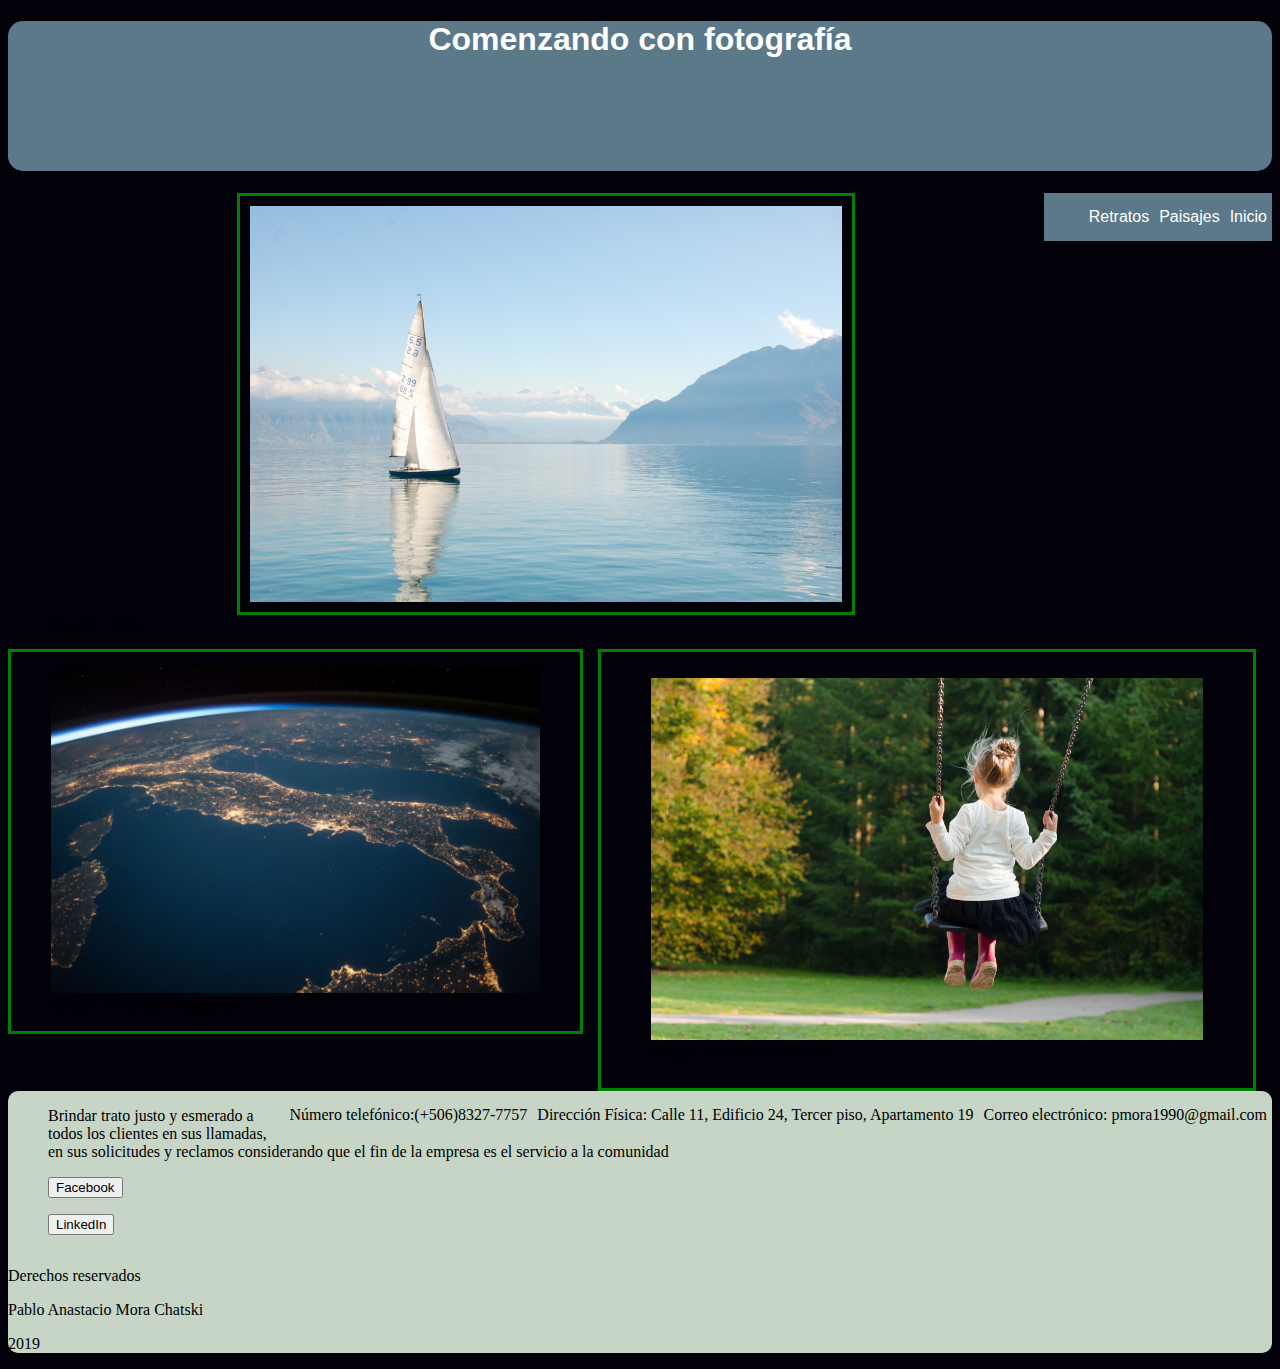
==== index.html @ c54b1916 "Version 1.0" ====
<!DOCTYPE html>
<html lang="en" dir="ltr">
  <head>
    <link rel="stylesheet" href="css/estilos.css">
    <meta charset="utf-8">
    <meta name="viewport" content="width=device:width, user-scalable=no, initial-scale=1.0">
    <title></title>
  </head>
  <body>
    <header>
      <section id=cabecera>
        <h1>Comenzando con fotografía</h1>
      <nav>
        <ul class = "menu-principal">
          <li href="html/inicio.html">Inicio</li>
          <li href="html/paisajes.html">Paisajes</li>
          <li href="html/retratos.html">Retratos</li>
        </ul>
      </nav>
      </section>
    </header>
    <section>
      <figure>
        <img id="img-central" src="img/imagen-central.jpg" alt="Imagen_central" download/>
        <figurecaption>Imagen Central</figurecaption>
      </figure>
    </section>
    <section id="img-izquierda">
      <figure>
        <img id = "img-inferior" src="img/imagen-izquierda.jpg" alt="Imagen_Secundaria_Derecha" download/>
        <figurecaption>Imagen Secundaria Izquierda</figurecaption>
      </figure>
    </section>
    <section id="img-derecha">
      <figure>
        <img src="img/imagen-derecha.jpg" alt="Imagen_Secundaria_Izquierda" download/>
        <figurecaption>Imagen Secundaria Derecha</figurecaption>
      </figure>
    </section>
  </body>
  <footer>
    <ul>
      <li>Correo electrónico: pmora1990@gmail.com</li>
      <li>Dirección Física: Calle 11, Edificio 24, Tercer piso, Apartamento 19</li>
      <li>Número telefónico:(+506)8327-7757</li>
      <p>Brindar trato justo y esmerado a todos los clientes en sus llamadas, en sus solicitudes y reclamos considerando que el fin de la empresa es el servicio a la comunidad</p>
      <p>
        <a href = "https://www.facebook.com/pablomorash?ref=bookmarks"><input type="submit" value="Facebook"></a>
      </p>
      <p>
        <a href = "https://www.linkedin.com/in/pablomora-ch/"><input type="submit" value="LinkedIn"></a>
      </p>
    </ul>
    <p>Derechos reservados</p>
    <p>Pablo Anastacio Mora Chatski</p>
    <p>2019</p>
  </footer>
</html>
---- css/estilos.css ----
/*@font-face {
    font-family:
}*/
#cabecera h1{
  background-color: #5b7989;
  font-family: Arial;
  color: white;
  filter:drop-shadow(2px);
  height: 150px;
  border-radius: 15px;
  text-align: center;
  /*display:inline;*/
  width:100%;
}

body{
  background-color: #02010a;
}

ul{
    list-style-type: none;
    margin:0;
    overflow:hidden;
    height:100%;
}

li{
  float:right;
  /*display:block;*/
  margin: 0px 5px;
  padding: 15px 0px;
  height:100%;
}

.menu-principal{
  background-color: #5b7989;
  float:right;
  color: white;
  font-family: Arial;
  display:inline;
}

#img-central{
  display:block;
  text-align: center;
  width:50%;
  margin:auto;
  border: 3px solid green;
  padding:10px;
}

#img-izquierda{
  object-fit: fill;
  display:block;
  width:45%;
  float:left;
  /*margin:auto;*/
  /*right:10px;*/
  /*padding: 10px;*/
  border: 3px solid green;
  overflow: auto;

}

#img-izquierda img{
  width:100%;
}

#img-derecha{
  display:block;
  width:50%;
  left:0px;
  margin:auto;
  padding: 10px;
  border: 3px solid green;
  overflow: auto;
}

#img-derecha img{
  width:100%;
}
/*img{
  width:100%;
}*/
.imagen-central{
  width:50px;
}

footer{
  clear:both;
  border-radius:10px;
  background-color:#C6d5c5;
}
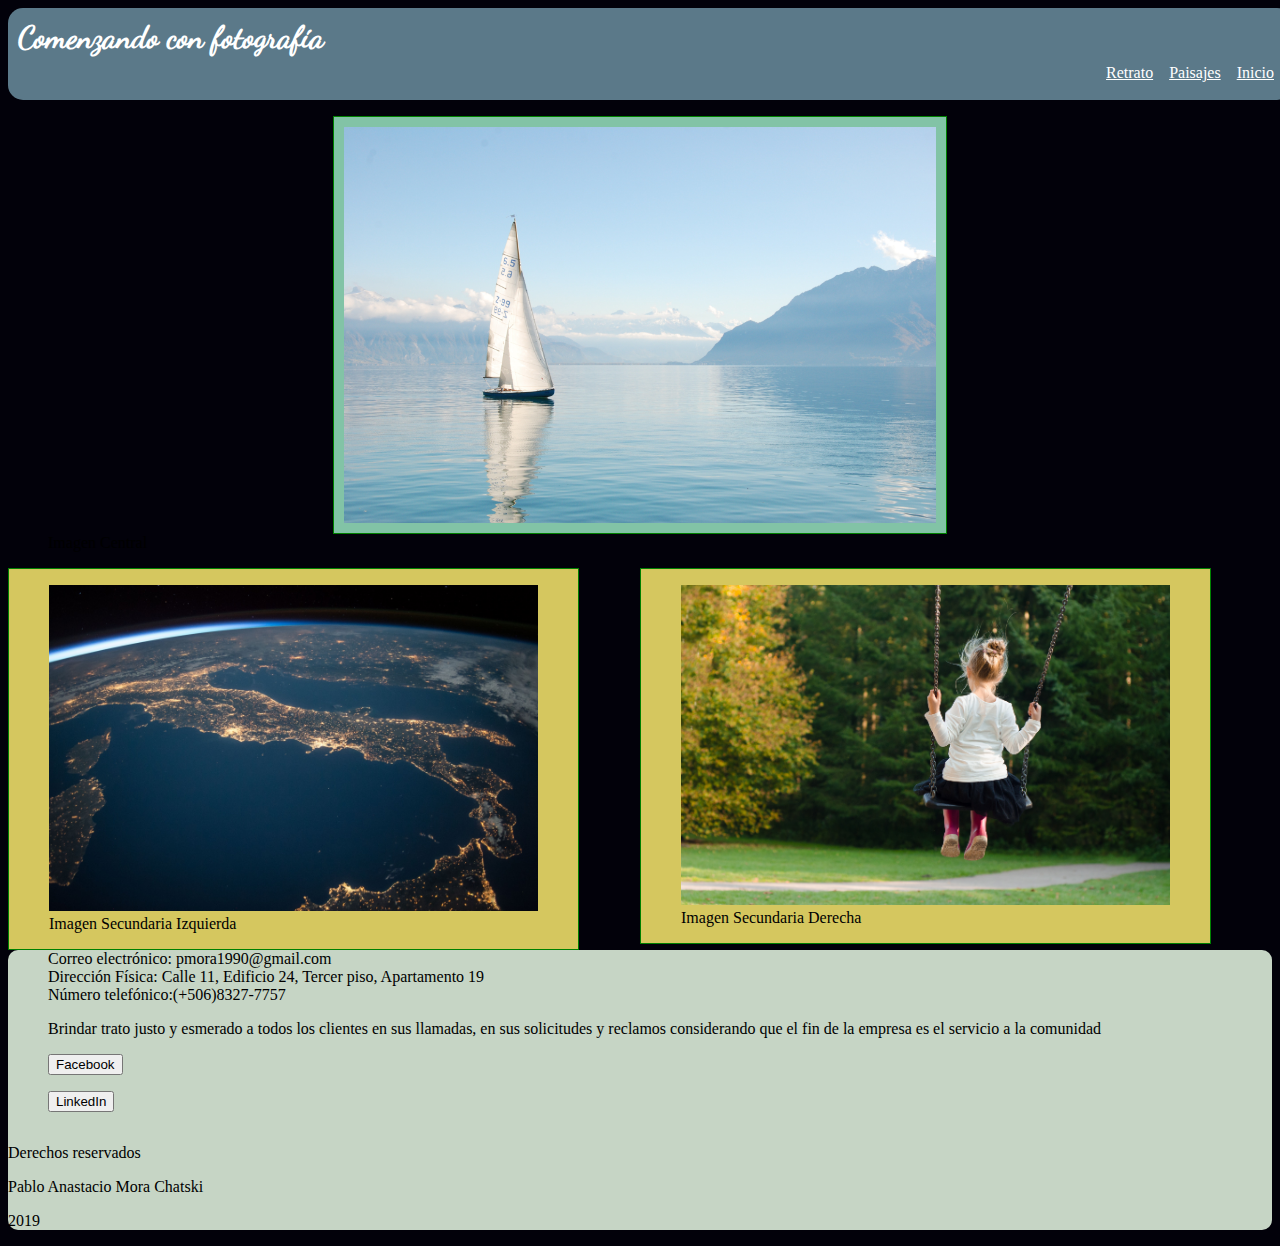
==== commit 5aed16ff: "Version 1.2" ====
--- a/index.html
+++ b/index.html
@@ -8,16 +8,19 @@
   </head>
   <body>
     <header>
-      <section id=cabecera>
+      <div id="#cabecera" class="cabecera">
         <h1>Comenzando con fotografía</h1>
-      <nav>
-        <ul class = "menu-principal">
-          <li href="html/inicio.html">Inicio</li>
-          <li href="html/paisajes.html">Paisajes</li>
-          <li href="html/retratos.html">Retratos</li>
+        <ul>
+          <li><a href="default.asp">Inicio</a></li>
+          <li><a href="news.asp">Paisajes</a></li>
+          <li><a href="contact.asp">Retrato</a></li>
         </ul>
-      </nav>
-      </section>
+          <!--<div href="html/inicio.html">Inicio</div>
+          <p><a href=#cabecera>Inicio</a></p>
+          <div>Inicio</div>
+          <div href="html/paisajes.html">Paisajes</div>
+          <div href="html/retratos.html">Retratos</div>
+    </div>-->
     </header>
     <section>
       <figure>
--- a/css/estilos.css
+++ b/css/estilos.css
@@ -1,16 +1,61 @@
-/*@font-face {
-    font-family:
+@font-face {
+    font-family:DS;
+    src:url(../font/DancingScript-Regular.ttf);
+}
+
+/*#cabecera{
+  flex-wrap: wrap;
+
 }*/
-#cabecera h1{
+
+
+.cabecera{
+  width:100%;
   background-color: #5b7989;
-  font-family: Arial;
+  border-radius: 15px;
+  padding:10px;
+}
+
+.cabecera h1{
+  font-family: DS;
   color: white;
   filter:drop-shadow(2px);
-  height: 150px;
-  border-radius: 15px;
-  text-align: center;
-  /*display:inline;*/
-  width:100%;
+  /*height: 150px;*/
+
+  text-align: left;
+
+  display:inline;
+  /*width:100%;*/
+  /*order: 1;*/
+}
+
+.cabecera ul{
+  list-style-type:none;
+  margin:0;
+  padding:0;
+  top: 0;
+}
+
+.cabecera li{
+  display:inline;
+
+}
+
+.cabecera li a{
+  display:block;
+  color:white;
+  text-align:right;
+  float:right;
+  padding:8px;
+  /*width:60px;*/
+}
+
+
+.cabecera p{
+  font-family: DS;
+  display:inline;
+  color:white;
+  float:right;
 }
 
 body{
@@ -21,10 +66,10 @@
     list-style-type: none;
     margin:0;
     overflow:hidden;
-    height:100%;
+    /*height:100%;*/
 }
 
-li{
+#cabecera ul li{
   float:right;
   /*display:block;*/
   margin: 0px 5px;
@@ -45,8 +90,10 @@
   text-align: center;
   width:50%;
   margin:auto;
-  border: 3px solid green;
+  border: 1px solid green;
   padding:10px;
+  background-color: #82c3a6;
+
 }
 
 #img-izquierda{
@@ -54,12 +101,19 @@
   display:block;
   width:45%;
   float:left;
-  /*margin:auto;*/
+  margin:auto;
   /*right:10px;*/
   /*padding: 10px;*/
-  border: 3px solid green;
+  border: 1px solid green;
   overflow: auto;
+  background-color: #d5c75f;
 
+}
+
+#img-izquierda:hover{
+  transform: rotate(10deg);
+  background-color: #82c3a6;
+  border: 2px;
 }
 
 #img-izquierda img{
@@ -68,12 +122,21 @@
 
 #img-derecha{
   display:block;
-  width:50%;
+  width:45%;
   left:0px;
   margin:auto;
-  padding: 10px;
-  border: 3px solid green;
+  /*padding: 10px;*/
+  border: 1px solid green;
   overflow: auto;
+  background-color: #d5c75f;
+}
+
+#img-derecha:hover{
+  -ms-transform: translate(20px, 5px); /*IE 9*/
+  -webkit-transform: translate(20px, 5px); /*Safari*/
+  transform: translate(20px, 5px);
+  background-color: #82c3a6;
+  border: 2px;
 }
 
 #img-derecha img{
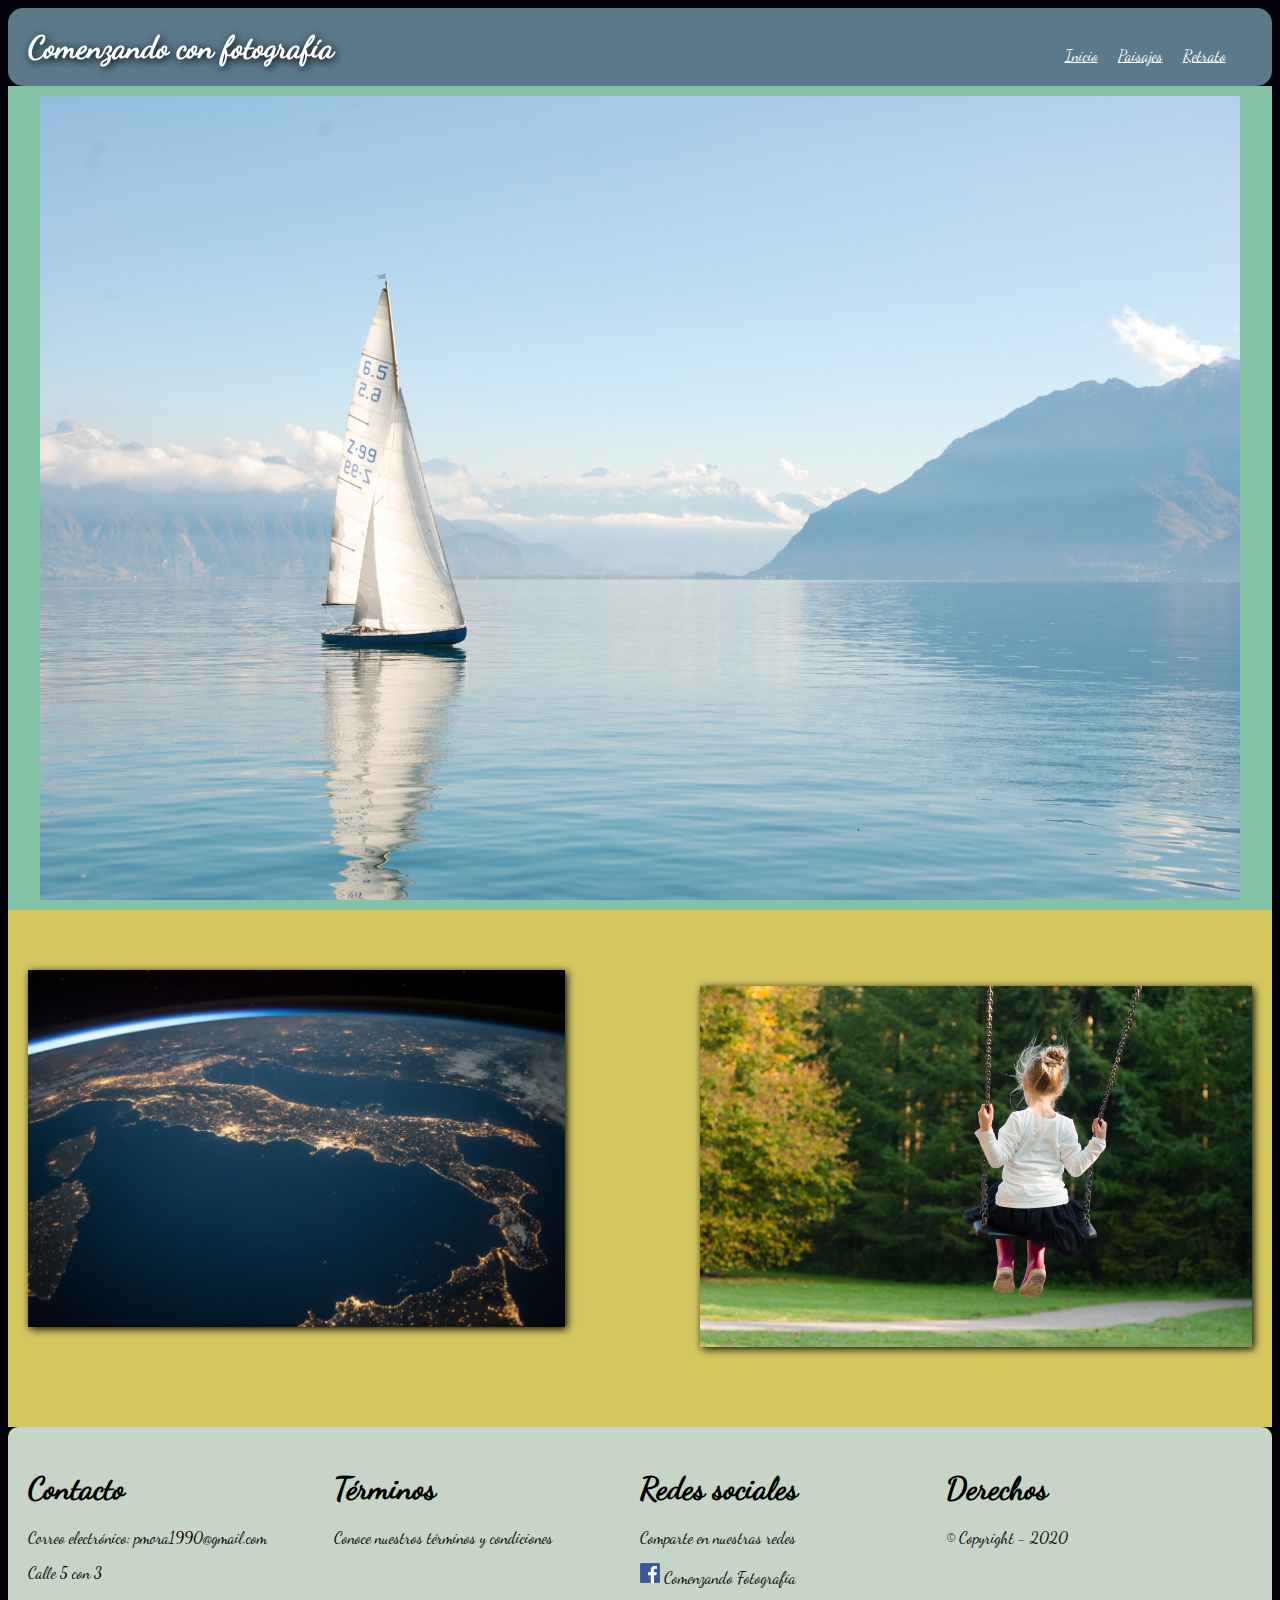
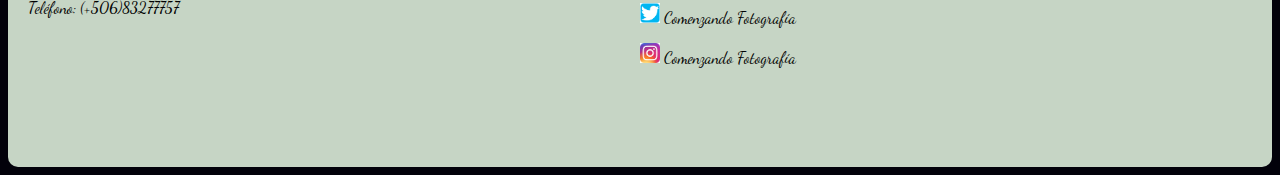
==== commit 2f48db23: "Version 1.4 - finalizada página principal" ====
--- a/index.html
+++ b/index.html
@@ -3,59 +3,64 @@
   <head>
     <link rel="stylesheet" href="css/estilos.css">
     <meta charset="utf-8">
-    <meta name="viewport" content="width=device:width, user-scalable=no, initial-scale=1.0">
+    <meta name="viewport" content="width=device-width, user-scalable=no, initial-scale=1.0">
     <title></title>
   </head>
   <body>
     <header>
+      <div id="contenido"></div>
       <div id="#cabecera" class="cabecera">
         <h1>Comenzando con fotografía</h1>
         <ul>
-          <li><a href="default.asp">Inicio</a></li>
-          <li><a href="news.asp">Paisajes</a></li>
-          <li><a href="contact.asp">Retrato</a></li>
+          <li><a href="#cabecera">Inicio</a></li>
+          <li><a href="html/paisajes.html">Paisajes</a></li>
+          <li><a href="html/retratos.html">Retrato</a></li>
         </ul>
-          <!--<div href="html/inicio.html">Inicio</div>
-          <p><a href=#cabecera>Inicio</a></p>
-          <div>Inicio</div>
-          <div href="html/paisajes.html">Paisajes</div>
-          <div href="html/retratos.html">Retratos</div>
-    </div>-->
+    </div>
     </header>
+    <div id="greenbox">
     <section>
-      <figure>
+
         <img id="img-central" src="img/imagen-central.jpg" alt="Imagen_central" download/>
-        <figurecaption>Imagen Central</figurecaption>
-      </figure>
+
     </section>
+    </div>
+    <div id="yellowbox">
     <section id="img-izquierda">
-      <figure>
-        <img id = "img-inferior" src="img/imagen-izquierda.jpg" alt="Imagen_Secundaria_Derecha" download/>
-        <figurecaption>Imagen Secundaria Izquierda</figurecaption>
-      </figure>
+        <img id="im-iz" src="img/imagen-izquierda.jpg" alt="Imagen_Secundaria_Derecha" download/>
     </section>
     <section id="img-derecha">
       <figure>
-        <img src="img/imagen-derecha.jpg" alt="Imagen_Secundaria_Izquierda" download/>
-        <figurecaption>Imagen Secundaria Derecha</figurecaption>
+        <img id="im-de" src="img/imagen-derecha.jpg" alt="Imagen_Secundaria_Izquierda" download/>
       </figure>
     </section>
+  </div>
+
+
+  <footer>
+    <section class="footer-row">
+      <div class ="footer-column">
+        <h1>Contacto</h1>
+        <p>Correo electrónico: pmora1990@gmail.com</p>
+        <p>Calle 5 con 3</p>
+        <p>Teléfono: (+506)83277757</p><br/>
+      </div>
+      <div class="footer-column">
+        <h1>Términos</h1>
+        <p>Conoce nuestros términos y condiciones</p><br/>
+      </div>
+      <div class="footer-column">
+        <h1>Redes sociales</h1>
+        <p>Comparte en nuestras redes</p>
+        <p><a href="https://www.facebook.com"><img src ="img/facebook.png" alt="Facebook"/></a> Comenzando Fotografía</p>
+        <p><a href="https://twitter.com/"><img src ="img/twitter.png" alt="Twitter"/></a> Comenzando Fotografía</p>
+        <p><a href="https://www.instagram.com/"><img src ="img/instagram.jpg" alt="Instagram"/></a> Comenzando Fotografía</p>
+      </div>
+      <div class="footer-column">
+        <h1>Derechos</h1>
+        <p>&copy; Copyright - 2020</p>
+      </div>
+    </section>
+  </footer>
   </body>
-  <footer>
-    <ul>
-      <li>Correo electrónico: pmora1990@gmail.com</li>
-      <li>Dirección Física: Calle 11, Edificio 24, Tercer piso, Apartamento 19</li>
-      <li>Número telefónico:(+506)8327-7757</li>
-      <p>Brindar trato justo y esmerado a todos los clientes en sus llamadas, en sus solicitudes y reclamos considerando que el fin de la empresa es el servicio a la comunidad</p>
-      <p>
-        <a href = "https://www.facebook.com/pablomorash?ref=bookmarks"><input type="submit" value="Facebook"></a>
-      </p>
-      <p>
-        <a href = "https://www.linkedin.com/in/pablomora-ch/"><input type="submit" value="LinkedIn"></a>
-      </p>
-    </ul>
-    <p>Derechos reservados</p>
-    <p>Pablo Anastacio Mora Chatski</p>
-    <p>2019</p>
-  </footer>
 </html>
--- a/css/estilos.css
+++ b/css/estilos.css
@@ -1,29 +1,24 @@
+body{
+  background-color: #02010a;
+}
+
 @font-face {
     font-family:DS;
     src:url(../font/DancingScript-Regular.ttf);
 }
 
-/*#cabecera{
-  flex-wrap: wrap;
-
-}*/
-
-
 .cabecera{
-  width:100%;
+  width:auto;
   background-color: #5b7989;
   border-radius: 15px;
-  padding:10px;
+  padding:20px;
+  font-family: DS;
+  color:white;
 }
 
 .cabecera h1{
-  font-family: DS;
-  color: white;
-  filter:drop-shadow(2px);
-  /*height: 150px;*/
-
+  filter:drop-shadow(2px 2px 4px #02010a);
   text-align: left;
-
   display:inline;
   /*width:100%;*/
   /*order: 1;*/
@@ -31,116 +26,113 @@
 
 .cabecera ul{
   list-style-type:none;
+  float:right;
   margin:0;
-  padding:0;
-  top: 0;
+  padding:1.5%;
+  top:0;
 }
 
 .cabecera li{
+
   display:inline;
 
 }
 
 .cabecera li a{
-  display:block;
   color:white;
-  text-align:right;
-  float:right;
-  padding:8px;
-  /*width:60px;*/
+  padding: 8px;
+  /*border-style: dotted;
+  border-width: 2px black;*/
 }
 
 
 .cabecera p{
-  font-family: DS;
   display:inline;
   color:white;
   float:right;
 }
 
-body{
-  background-color: #02010a;
+#greenbox{
+  display:block;
+  margin: 0px;
+  background-color: #82c3a6;
+  width:auto;
 }
 
-ul{
-    list-style-type: none;
-    margin:0;
-    overflow:hidden;
-    /*height:100%;*/
-}
-
-#cabecera ul li{
-  float:right;
-  /*display:block;*/
-  margin: 0px 5px;
-  padding: 15px 0px;
-  height:100%;
-}
-
-.menu-principal{
-  background-color: #5b7989;
-  float:right;
-  color: white;
-  font-family: Arial;
-  display:inline;
+#yellowbox{
+  display:block;
+  margin: auto;
+  background-color: #d5c75f;
+  width:auto;
+  padding-top:50px;
+  padding-bottom:50px;
 }
 
 #img-central{
   display:block;
   text-align: center;
-  width:50%;
-  margin:auto;
-  border: 1px solid green;
-  padding:10px;
-  background-color: #82c3a6;
+  width:95%;
+  margin-left:auto;
+  margin-right:auto;
+  padding-top:10px;
+  padding-bottom:10px;
+  padding-right:10px;
+  padding-left:10px;
 
 }
 
 #img-izquierda{
-  object-fit: fill;
   display:block;
-  width:45%;
+  width:50%;
   float:left;
   margin:auto;
   /*right:10px;*/
   /*padding: 10px;*/
-  border: 1px solid green;
-  overflow: auto;
-  background-color: #d5c75f;
+  /*overflow: auto;*/
 
 }
 
-#img-izquierda:hover{
+#im-iz:hover{
   transform: rotate(10deg);
-  background-color: #82c3a6;
-  border: 2px;
+  border: 2px solid black;
 }
 
 #img-izquierda img{
-  width:100%;
+  width:85%;
+  margin-left:auto;
+  margin-right:auto;
+  padding-top:10px;
+  padding-bottom:10px;
+  padding-right:10px;
+  padding-left:20px;
+  filter:drop-shadow(2px 2px 4px #02010a);
 }
 
 #img-derecha{
   display:block;
-  width:45%;
+  width:50%;
   left:0px;
   margin:auto;
   /*padding: 10px;*/
-  border: 1px solid green;
   overflow: auto;
-  background-color: #d5c75f;
 }
 
-#img-derecha:hover{
-  -ms-transform: translate(20px, 5px); /*IE 9*/
-  -webkit-transform: translate(20px, 5px); /*Safari*/
-  transform: translate(20px, 5px);
-  background-color: #82c3a6;
-  border: 2px;
+#im-de:hover{
+  -ms-transform: translate(20px, -5px); /*IE 9*/
+  -webkit-transform: translate(20px, -5px); /*Safari*/
+  transform: translate(20px, -5px);
+  border: 2px solid black;
 }
 
 #img-derecha img{
   width:100%;
+  margin-left:auto;
+  margin-right:auto;
+  padding-top:10px;
+  padding-bottom:10px;
+  padding-right:10px;
+  padding-left:20px;
+  filter:drop-shadow(2px 2px 4px #02010a);
 }
 /*img{
   width:100%;
@@ -149,8 +141,42 @@
   width:50px;
 }
 
-footer{
+/*footer{
   clear:both;
   border-radius:10px;
   background-color:#C6d5c5;
+}*/
+
+.footer-row{
+  width:auto;
+  background-color: #C6d5c5;
+  border-radius: 10px;
+  padding:20px;
+  font-family: DS;
+  color:black;
+  height: 300px;
 }
+
+.footer-column{
+  float: left;
+  padding: 0px;
+  width: 25%;
+}
+
+.footer-column img{
+  width:20px;
+}
+
+@media (min-width: 900px){
+  /*For Desktop*/
+  #contenido{
+    width:900px;
+  }
+
+}
+@media (max-width:900px){
+  /*For mobile*/
+  #contenido{
+    width:100%;
+  }
+}
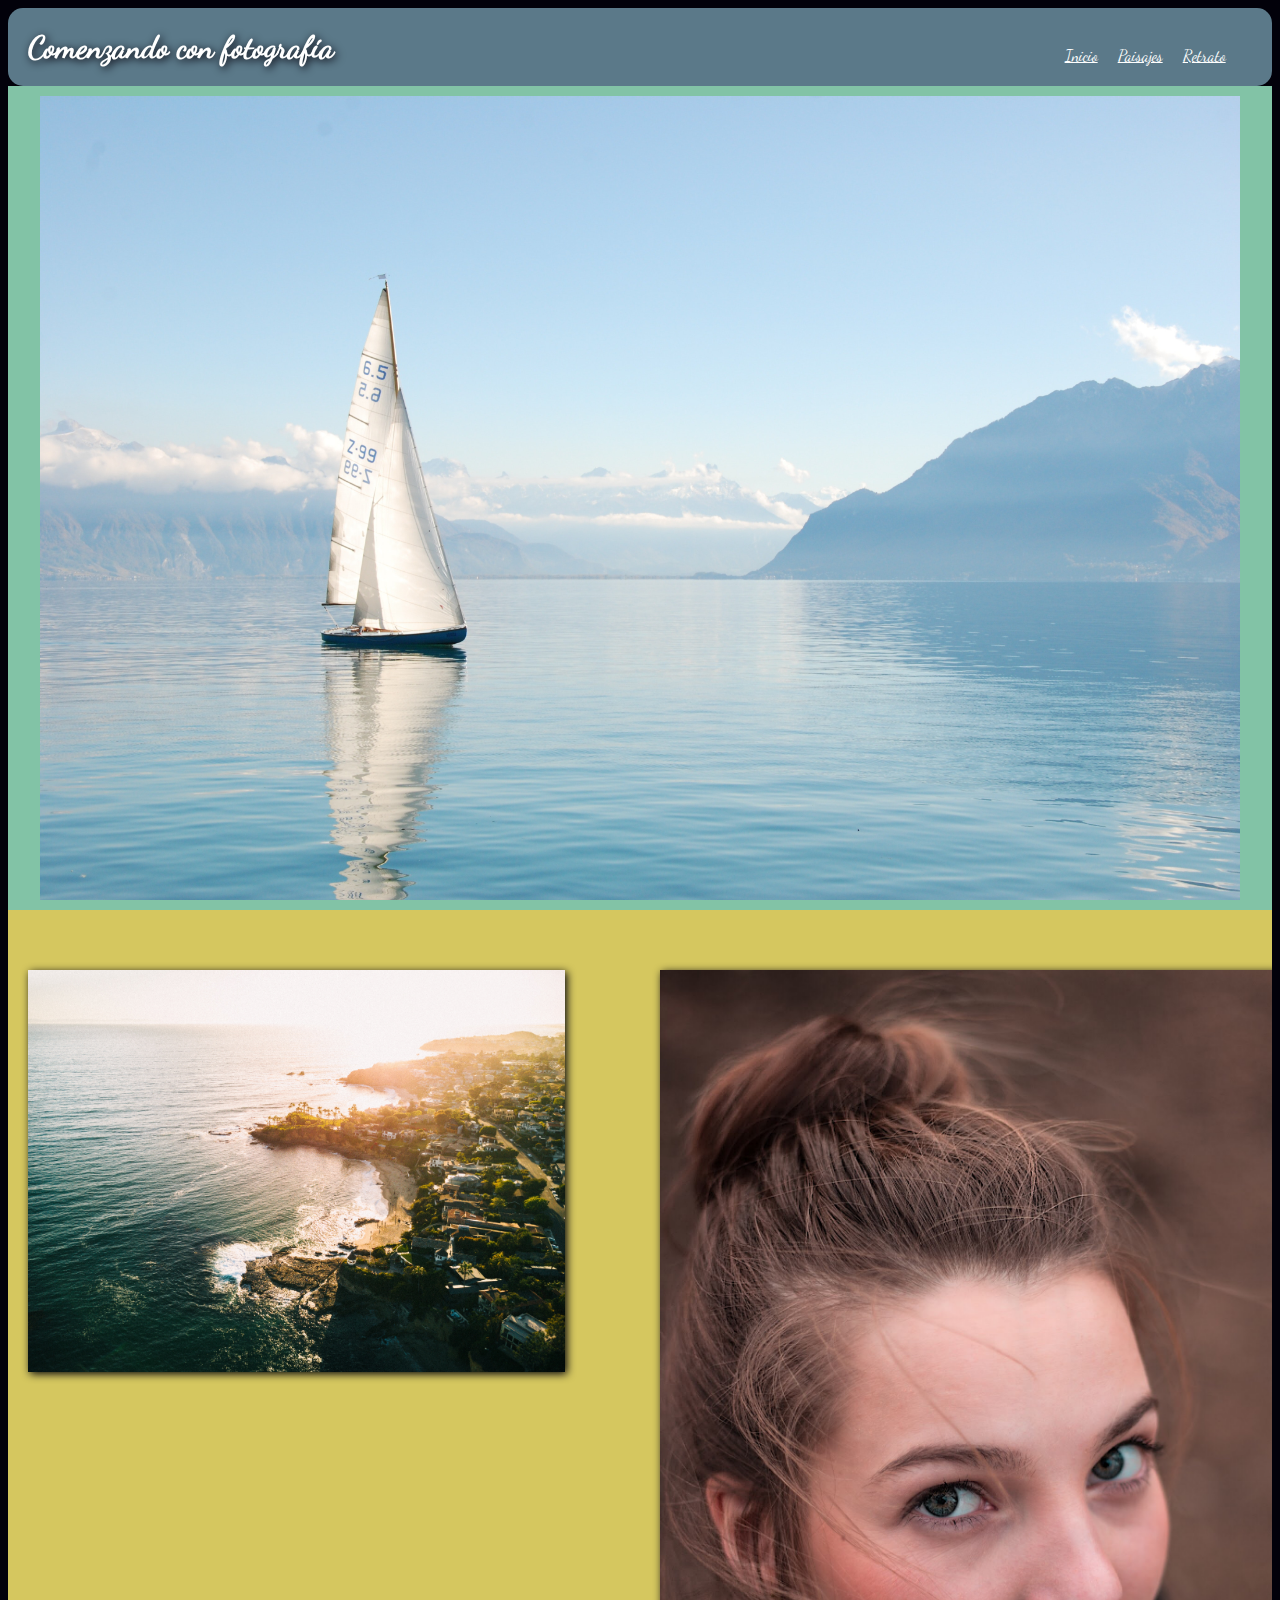
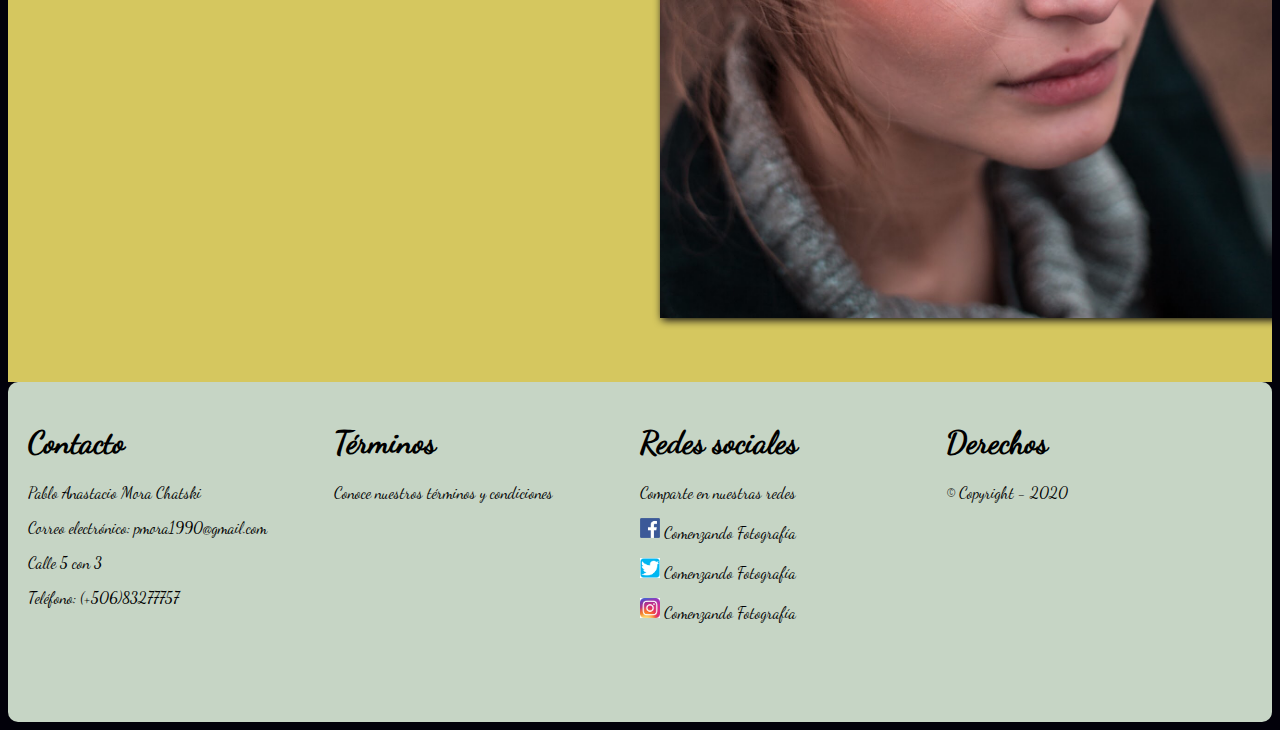
==== commit 400ea1be: "Versión 2.1 - Falta Corregir problemas de diseño responsivo" ====
--- a/index.html
+++ b/index.html
@@ -20,20 +20,16 @@
     </header>
     <div id="greenbox">
     <section>
-
         <img id="img-central" src="img/imagen-central.jpg" alt="Imagen_central" download/>
-
     </section>
     </div>
     <div id="yellowbox">
-    <section id="img-izquierda">
-        <img id="im-iz" src="img/imagen-izquierda.jpg" alt="Imagen_Secundaria_Derecha" download/>
-    </section>
-    <section id="img-derecha">
-      <figure>
-        <img id="im-de" src="img/imagen-derecha.jpg" alt="Imagen_Secundaria_Izquierda" download/>
-      </figure>
-    </section>
+      <section id="img-izquierda">
+          <img id="im-iz" src="img/paisaje.jpg" alt="Imagen_Secundaria_Derecha" download/>
+      </section>
+      <section id="img-derecha">
+          <img id="im-de" src="img/portrait.jpg" alt="Imagen_Secundaria_Izquierda" download/>
+      </section>
   </div>
 
 
@@ -41,6 +37,7 @@
     <section class="footer-row">
       <div class ="footer-column">
         <h1>Contacto</h1>
+        <p>Pablo Anastacio Mora Chatski</p>
         <p>Correo electrónico: pmora1990@gmail.com</p>
         <p>Calle 5 con 3</p>
         <p>Teléfono: (+506)83277757</p><br/>
--- a/css/estilos.css
+++ b/css/estilos.css
@@ -54,18 +54,10 @@
 
 #greenbox{
   display:block;
+
   margin: 0px;
   background-color: #82c3a6;
   width:auto;
-}
-
-#yellowbox{
-  display:block;
-  margin: auto;
-  background-color: #d5c75f;
-  width:auto;
-  padding-top:50px;
-  padding-bottom:50px;
 }
 
 #img-central{
@@ -81,6 +73,15 @@
 
 }
 
+#yellowbox{
+  display:block;
+  margin: auto;
+  background-color: #d5c75f;
+  width:auto;
+  padding-top:50px;
+  padding-bottom:50px;
+}
+
 #img-izquierda{
   display:block;
   width:50%;
@@ -89,7 +90,6 @@
   /*right:10px;*/
   /*padding: 10px;*/
   /*overflow: auto;*/
-
 }
 
 #im-iz:hover{
@@ -167,15 +167,63 @@
   width:20px;
 }
 
-@media (min-width: 900px){
+/**********Paisajes y Retratos***********/
+
+.flex-container{
+  display: -webkit-flex; /* Safari */
+  -webkit-flex-wrap: wrap; /* Safari 6.1+ */
+  display:flex;
+  background-color: #d5c75f;
+  flex-wrap:wrap;
+}
+.flex-container > div {
+  background-color: #f1f1f1;
+  width: 30.0%;
+  margin: 1.6%;
+  padding: 0px;
+  font-size: 30px;
+}
+.flex-container > div > img {
+  display:block;
+  width:100%;
+  left:0px;
+  margin:0px;
+  /*padding: 10px;*/
+  overflow: auto;
+}
+
+.flex-container > div:nth-child(1){
+  -webkit-filter: blur(10px);
+  filter:blur(10px);
+}
+
+.flex-container > div:nth-child(3){
+  -webkit-filter:sepia(100%);/*Safari*/
+  filter:sepia(100%);
+}
+
+.flex-container > div:nth-child(even){
+  -webkit-filter: grayscale(100%);
+  filter: grayscale(100%);
+}
+
+/*****************************/
+@media screen and (min-width: 900px){
   /*For Desktop*/
   #contenido{
     width:900px;
   }
 
 }
-@media (max-width:900px){
+@media screen and (max-width:899px){
   /*For mobile*/
+  #yellowbox{
+    display: -webkit-flex; /* Safari */
+    -webkit-flex-wrap: wrap; /* Safari 6.1+ */
+    display: flex;
+    flex-direction:row;
+    flex-wrap: wrap;
+  }
   #contenido{
     width:100%;
   }
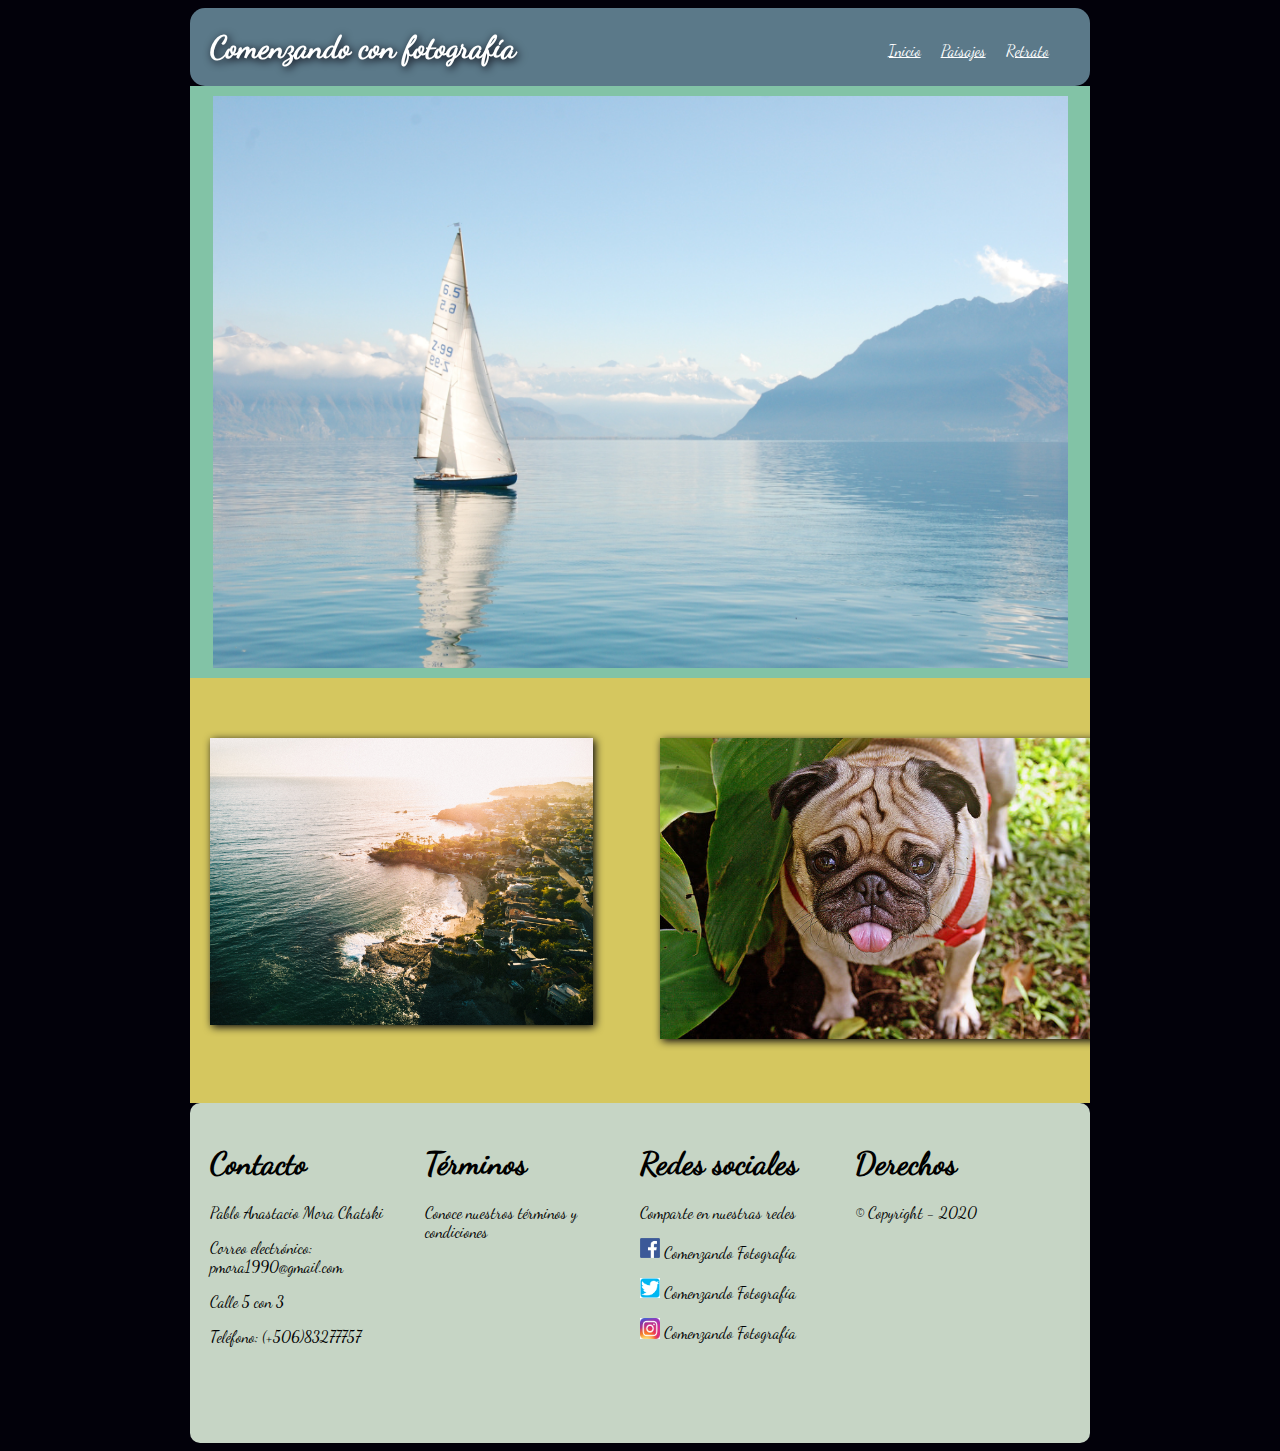
==== commit cd52db4f: "Versión 3.0 - Animación" ====
--- a/index.html
+++ b/index.html
@@ -7,57 +7,59 @@
     <title></title>
   </head>
   <body>
-    <header>
-      <div id="contenido"></div>
-      <div id="#cabecera" class="cabecera">
-        <h1>Comenzando con fotografía</h1>
-        <ul>
-          <li><a href="#cabecera">Inicio</a></li>
-          <li><a href="html/paisajes.html">Paisajes</a></li>
-          <li><a href="html/retratos.html">Retrato</a></li>
-        </ul>
+    <div id="#slide">
+    <div id="contenido">
+      <header>
+        <div id="#cabecera" class="cabecera">
+          <h1>Comenzando con fotografía</h1>
+          <ul>
+            <li><a href="#cabecera">Inicio</a></li>
+            <li><a href="html/paisajes.html">Paisajes</a></li>
+            <li><a href="html/retratos.html">Retrato</a></li>
+          </ul>
+        </div>
+      </header>
+      <div id="greenbox">
+        <section>
+            <img id="img-central" src="img/imagen-central.jpg" alt="Imagen_central" download/>
+        </section>
+      </div>
+      <div id="yellowbox">
+        <section id="img-izquierda">
+            <img id="im-iz" src="img/paisaje.jpg" alt="Imagen_Secundaria_Derecha" download/>
+        </section>
+        <section id="img-derecha">
+            <img id="im-de" src="img/portrait.jpg" alt="Imagen_Secundaria_Izquierda" download/>
+        </section>
+      </div>
+
+      <footer>
+        <section class="footer-row">
+          <div class ="footer-column">
+            <h1>Contacto</h1>
+            <p>Pablo Anastacio Mora Chatski</p>
+            <p>Correo electrónico: pmora1990@gmail.com</p>
+            <p>Calle 5 con 3</p>
+            <p>Teléfono: (+506)83277757</p><br/>
+          </div>
+          <div class="footer-column">
+            <h1>Términos</h1>
+            <p>Conoce nuestros términos y condiciones</p><br/>
+          </div>
+          <div class="footer-column">
+            <h1>Redes sociales</h1>
+            <p>Comparte en nuestras redes</p>
+            <p><a href="https://www.facebook.com"><img src ="img/facebook.png" alt="Facebook"/></a> Comenzando Fotografía</p>
+            <p><a href="https://twitter.com/"><img src ="img/twitter.png" alt="Twitter"/></a> Comenzando Fotografía</p>
+            <p><a href="https://www.instagram.com/"><img src ="img/instagram.jpg" alt="Instagram"/></a> Comenzando Fotografía</p>
+          </div>
+          <div class="footer-column">
+            <h1>Derechos</h1>
+            <p>&copy; Copyright - 2020</p>
+          </div>
+        </section>
+      </footer>
     </div>
-    </header>
-    <div id="greenbox">
-    <section>
-        <img id="img-central" src="img/imagen-central.jpg" alt="Imagen_central" download/>
-    </section>
-    </div>
-    <div id="yellowbox">
-      <section id="img-izquierda">
-          <img id="im-iz" src="img/paisaje.jpg" alt="Imagen_Secundaria_Derecha" download/>
-      </section>
-      <section id="img-derecha">
-          <img id="im-de" src="img/portrait.jpg" alt="Imagen_Secundaria_Izquierda" download/>
-      </section>
   </div>
-
-
-  <footer>
-    <section class="footer-row">
-      <div class ="footer-column">
-        <h1>Contacto</h1>
-        <p>Pablo Anastacio Mora Chatski</p>
-        <p>Correo electrónico: pmora1990@gmail.com</p>
-        <p>Calle 5 con 3</p>
-        <p>Teléfono: (+506)83277757</p><br/>
-      </div>
-      <div class="footer-column">
-        <h1>Términos</h1>
-        <p>Conoce nuestros términos y condiciones</p><br/>
-      </div>
-      <div class="footer-column">
-        <h1>Redes sociales</h1>
-        <p>Comparte en nuestras redes</p>
-        <p><a href="https://www.facebook.com"><img src ="img/facebook.png" alt="Facebook"/></a> Comenzando Fotografía</p>
-        <p><a href="https://twitter.com/"><img src ="img/twitter.png" alt="Twitter"/></a> Comenzando Fotografía</p>
-        <p><a href="https://www.instagram.com/"><img src ="img/instagram.jpg" alt="Instagram"/></a> Comenzando Fotografía</p>
-      </div>
-      <div class="footer-column">
-        <h1>Derechos</h1>
-        <p>&copy; Copyright - 2020</p>
-      </div>
-    </section>
-  </footer>
   </body>
 </html>
--- a/css/estilos.css
+++ b/css/estilos.css
@@ -8,7 +8,7 @@
 }
 
 .cabecera{
-  width:auto;
+  width:95.5%;
   background-color: #5b7989;
   border-radius: 15px;
   padding:20px;
@@ -87,9 +87,6 @@
   width:50%;
   float:left;
   margin:auto;
-  /*right:10px;*/
-  /*padding: 10px;*/
-  /*overflow: auto;*/
 }
 
 #im-iz:hover{
@@ -177,6 +174,7 @@
   flex-wrap:wrap;
 }
 .flex-container > div {
+
   background-color: #f1f1f1;
   width: 30.0%;
   margin: 1.6%;
@@ -207,16 +205,58 @@
   filter: grayscale(100%);
 }
 
+/*****Animation-slide*******/
+#slide{
+  animation: slide;
+  animation-duration:2s;
+  animation-delay: 0.5s;
+  /*position: absolute;*/
+
+}
+@-webkit-keyframes slide{
+  0%{
+    margin-top: 150%;
+  }
+  60%{
+    margin-top: -5%;
+  }
+  100%{
+    margin-top: 0%;
+  }
+}
+@keyframes slide{
+  0%{
+    margin-top: 150%;
+  }
+  60%{
+    margin-top: -5%;
+  }
+  100%{
+    margin-top: 0%;
+  }
+}
+
+
 /*****************************/
 @media screen and (min-width: 900px){
   /*For Desktop*/
   #contenido{
     width:900px;
+    margin: auto;
   }
 
 }
 @media screen and (max-width:899px){
   /*For mobile*/
+
+  header{
+    display: -webkit-flex; /* Safari */
+    -webkit-flex-wrap: wrap; /* Safari 6.1+ */
+    display: flex;
+    flex-direction:row;
+    flex-wrap: wrap;
+  }
+
   #yellowbox{
     display: -webkit-flex; /* Safari */
     -webkit-flex-wrap: wrap; /* Safari 6.1+ */
@@ -224,7 +264,67 @@
     flex-direction:row;
     flex-wrap: wrap;
   }
+  #img-derecha {
+    display: block;
+    width: 83%;
+    left: 0px;
+    margin-left: 3%;
+    padding: 10px;
+    overflow: auto;
+  }
+  #img-izquierda {
+    display: block;
+    width: 100%;
+    float: left;
+    margin: auto;
+    right: 10px;
+    padding: 10px;
+    overflow: auto;
+  }
   #contenido{
     width:100%;
   }
-}
+
+  /*Footer*/
+  .footer-row{
+    display: -webkit-flex; /* Safari */
+    -webkit-flex-wrap: wrap; /* Safari 6.1+ */
+    display: flex;
+    flex-wrap: wrap;
+    background-color: #C6d5c5;
+    height: 1400px;
+  }
+
+  .footer-row > div{
+    width: 98%;
+    flex-direction:column;
+    margin: 1.6%;
+    padding: 0px;
+    font-size: 30px;
+  }
+  /*Paisajes y retratos*/
+
+  .flex-container{
+    display: -webkit-flex; /* Safari */
+    -webkit-flex-wrap: wrap; /* Safari 6.1+ */
+    display: flex;
+    flex-direction:column;
+    flex-wrap: wrap;
+  }
+
+  .flex-container > div {
+    background-color: #f1f1f1;
+    width: 98%;
+    margin: 1.6%;
+    padding: 0px;
+    font-size: 30px;
+  }
+  .flex-container > div > img {
+    display:block;
+    width:100%;
+    left:0px;
+    margin:0px;
+    /*padding: 10px;*/
+    overflow: auto;
+  }
+}
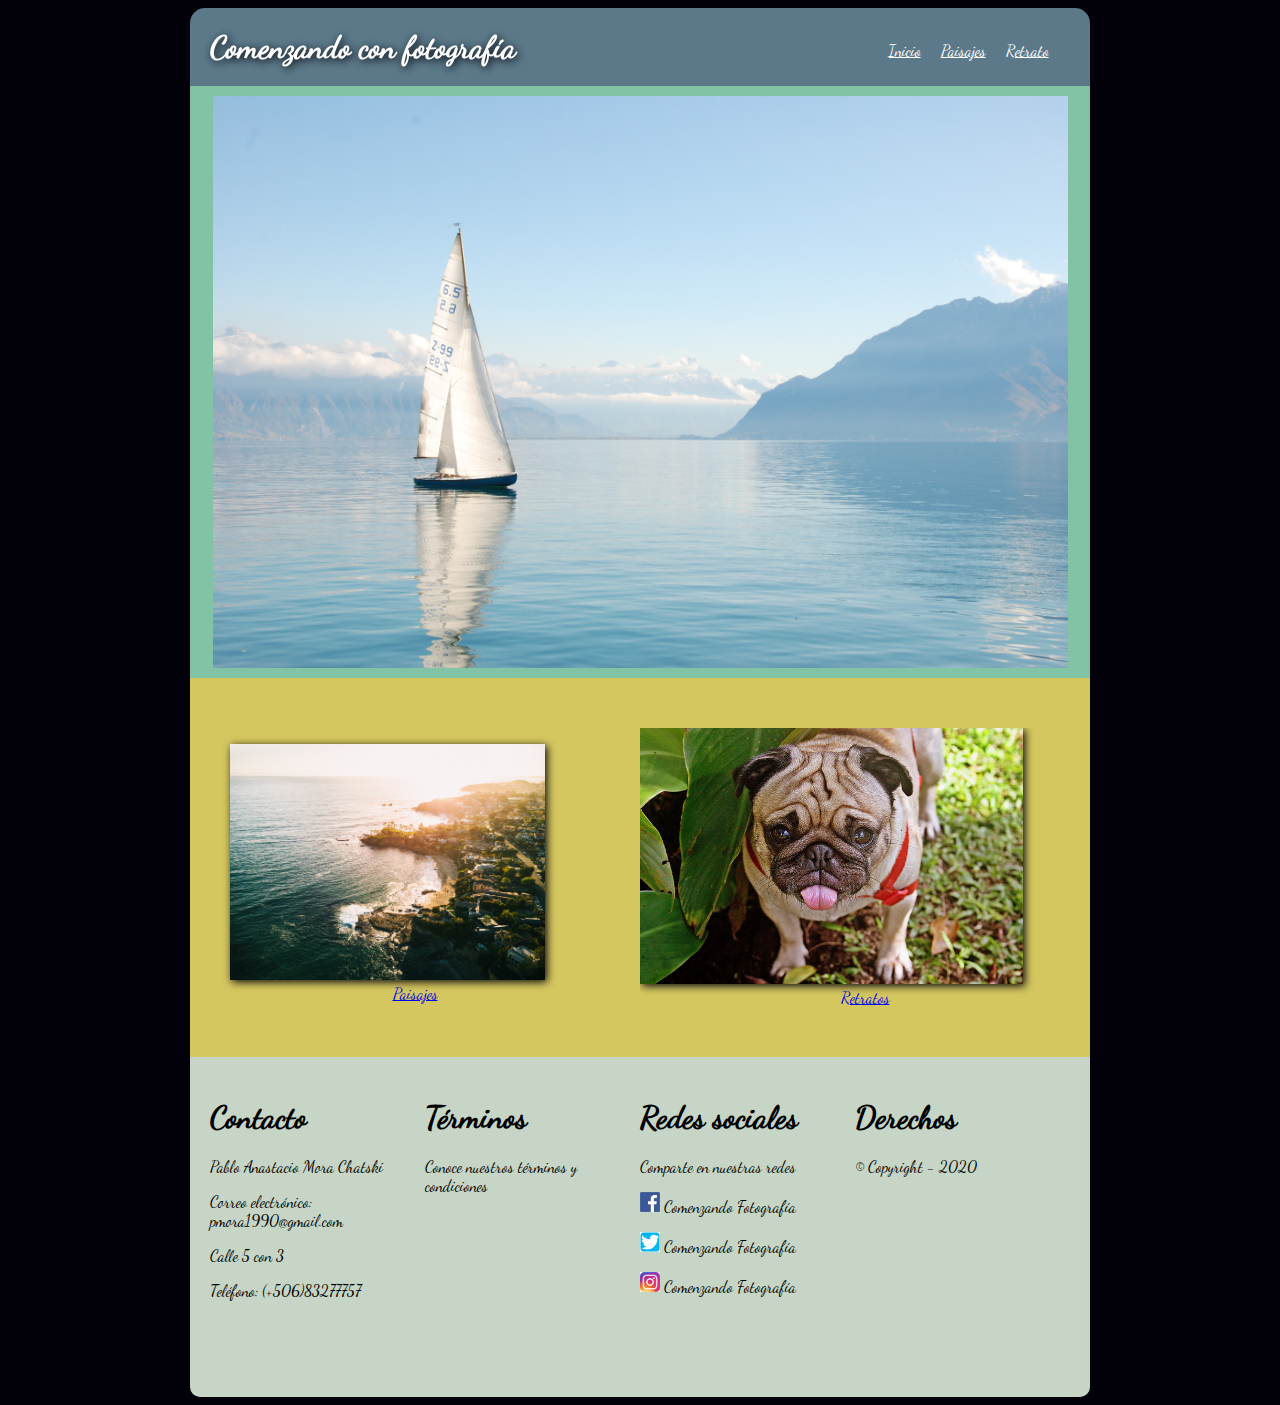
==== commit a7dacc81: "Versión 3.1 - falta centrar bloques" ====
--- a/index.html
+++ b/index.html
@@ -7,7 +7,7 @@
     <title></title>
   </head>
   <body>
-    <div id="#slide">
+    <div id="slide">
     <div id="contenido">
       <header>
         <div id="#cabecera" class="cabecera">
@@ -26,10 +26,14 @@
       </div>
       <div id="yellowbox">
         <section id="img-izquierda">
-            <img id="im-iz" src="img/paisaje.jpg" alt="Imagen_Secundaria_Derecha" download/>
+          <figure>
+            <a href="html/paisajes.html"><img id="im-iz" src="img/paisaje.jpg" alt="Imagen_Secundaria_Derecha" download/></a>
+            <figcaption class="center"><a href="html/paisajes.html">Paisajes</a></figcaption>
+          </figure>
         </section>
         <section id="img-derecha">
-            <img id="im-de" src="img/portrait.jpg" alt="Imagen_Secundaria_Izquierda" download/>
+            <a href="html/retratos.html"><img id="im-de" src="img/portrait.jpg" alt="Imagen_Secundaria_Izquierda" download/></a>
+            <figcaption class="center"><a href="html/paisajes.html">Retratos</a></figcaption>
         </section>
       </div>
 
--- a/css/estilos.css
+++ b/css/estilos.css
@@ -10,7 +10,7 @@
 .cabecera{
   width:95.5%;
   background-color: #5b7989;
-  border-radius: 15px;
+  border-radius: 15px 15px 0px 0px;
   padding:20px;
   font-family: DS;
   color:white;
@@ -82,6 +82,11 @@
   padding-bottom:50px;
 }
 
+figcaption{
+  text-align: center;
+  font-family:DS;
+}
+
 #img-izquierda{
   display:block;
   width:50%;
@@ -98,10 +103,10 @@
   width:85%;
   margin-left:auto;
   margin-right:auto;
-  padding-top:10px;
+  /*padding-top:10px;
   padding-bottom:10px;
   padding-right:10px;
-  padding-left:20px;
+  padding-left:20px;*/
   filter:drop-shadow(2px 2px 4px #02010a);
 }
 
@@ -122,13 +127,13 @@
 }
 
 #img-derecha img{
-  width:100%;
+  width:85%;
   margin-left:auto;
   margin-right:auto;
-  padding-top:10px;
+  /*padding-top:10px;
   padding-bottom:10px;
   padding-right:10px;
-  padding-left:20px;
+  padding-left:20px;*/
   filter:drop-shadow(2px 2px 4px #02010a);
 }
 /*img{
@@ -147,7 +152,7 @@
 .footer-row{
   width:auto;
   background-color: #C6d5c5;
-  border-radius: 10px;
+  border-radius: 0px 0px 10px 10px;
   padding:20px;
   font-family: DS;
   color:black;
@@ -207,11 +212,8 @@
 
 /*****Animation-slide*******/
 #slide{
-  animation: slide;
-  animation-duration:2s;
-  animation-delay: 0.5s;
-  /*position: absolute;*/
-
+  animation-name: slide;
+  animation-duration:1s;
 }
 @-webkit-keyframes slide{
   0%{
@@ -249,12 +251,25 @@
 @media screen and (max-width:899px){
   /*For mobile*/
 
-  header{
-    display: -webkit-flex; /* Safari */
-    -webkit-flex-wrap: wrap; /* Safari 6.1+ */
-    display: flex;
-    flex-direction:row;
-    flex-wrap: wrap;
+
+
+  .cabecera{
+    margin: auto;
+    text-align: center;
+    height:75px;
+    /*width:100%;*/
+    /*order: 1;*/
+  }
+
+  .cabecera ul{
+    /*float:center;*/
+    display:block;
+    margin-top:5px;
+    margin-left:25%;
+    margin-right:25%;
+    padding:1.5%;
+    top:0;
+
   }
 
   #yellowbox{
@@ -266,19 +281,15 @@
   }
   #img-derecha {
     display: block;
-    width: 83%;
-    left: 0px;
-    margin-left: 3%;
+    width: 85%;
     padding: 10px;
     overflow: auto;
   }
   #img-izquierda {
     display: block;
     width: 100%;
-    float: left;
-    margin: auto;
-    right: 10px;
-    padding: 10px;
+    margin-right: auto;
+    margin-left: auto;
     overflow: auto;
   }
   #contenido{
@@ -292,7 +303,7 @@
     display: flex;
     flex-wrap: wrap;
     background-color: #C6d5c5;
-    height: 1400px;
+    height: 1000px;
   }
 
   .footer-row > div{
@@ -300,7 +311,7 @@
     flex-direction:column;
     margin: 1.6%;
     padding: 0px;
-    font-size: 30px;
+    font-size: 20px;
   }
   /*Paisajes y retratos*/
 
